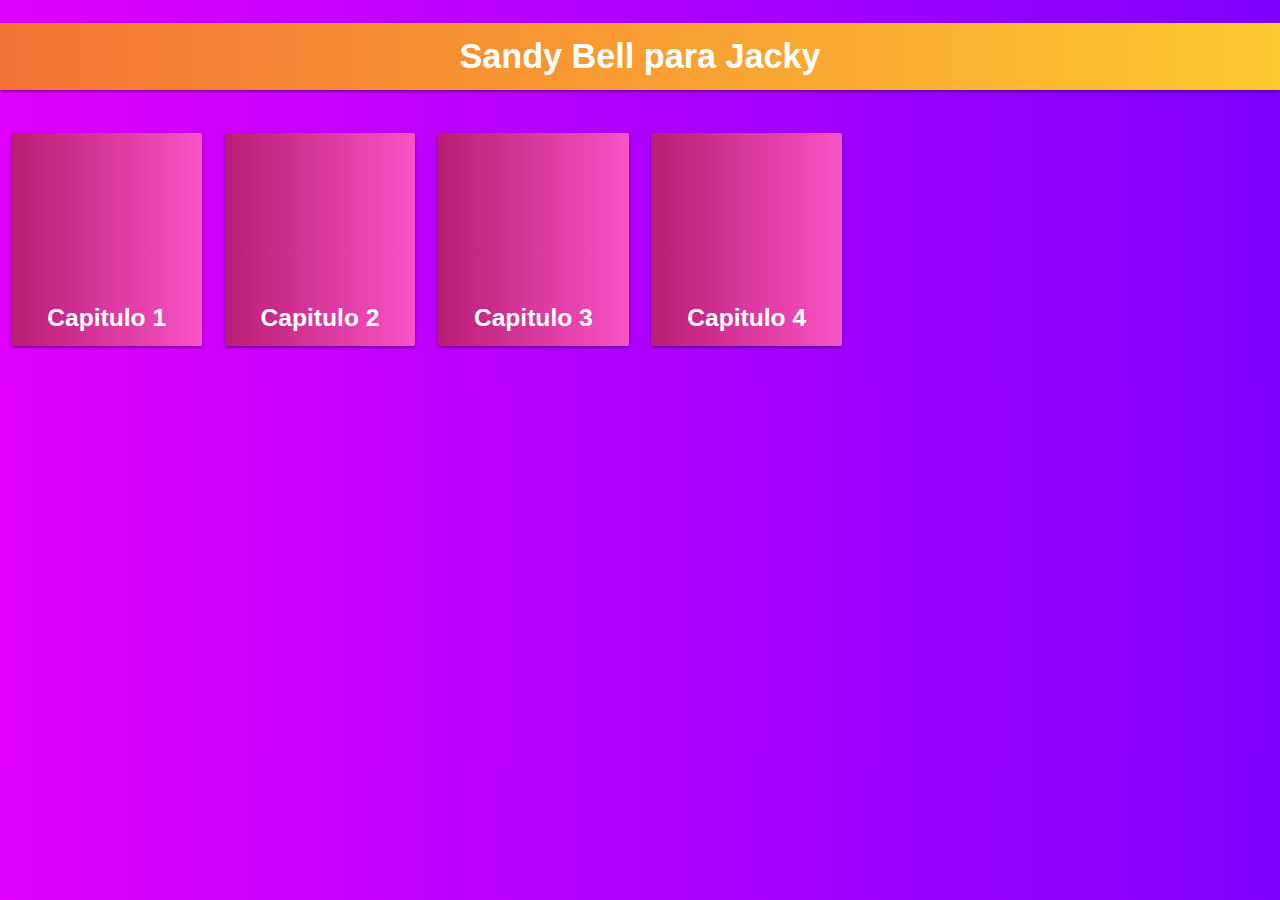
==== index.html @ fab0722e "Test asset" ====
<!DOCTYPE html>
<html lang="en">
<head>
    <meta charset="UTF-8">
    <meta name="viewport" content="width=device-width, initial-scale=1.0">
    <meta http-equiv="X-UA-Compatible" content="ie=edge">
    <title>Jacky</title>
    <link rel="stylesheet" href="https://cdnjs.cloudflare.com/ajax/libs/materialize/1.0.0/css/materialize.min.css">
    <style>
        body {
            background: #7F00FF; /* fallback for old browsers */
            background: -webkit-linear-gradient(to right, #E100FF, #7F00FF); /* Chrome 10-25, Safari 5.1-6 */
            background: linear-gradient(to right, #E100FF, #7F00FF); /* W3C, IE 10+/ Edge, Firefox 16+, Chrome 26+, Opera 12+, Safari 7+ */
        }

        .no-space {
            margin: 0;
            padding: 0;
            border: none;
        }

        .bold {
            font-weight: 600 !important;
        }

        .center {
            text-align: center;
        }

        .full-width {
            width: 100%
        }

        .chapter {
            padding-top: 15px;
            padding-bottom: 15px;
            margin: 0;
            color: white;
        }

        .title {
            padding-top: 15px;
            padding-bottom: 15px;

            background: #FDC830; /* fallback for old browsers */
            background: -webkit-linear-gradient(to right, #F37335, #FDC830); /* Chrome 10-25, Safari 5.1-6 */
            background: linear-gradient(to right, #F37335, #FDC830); /* W3C, IE 10+/ Edge, Firefox 16+, Chrome 26+, Opera 12+, Safari 7+ */

            color: white;
            font-weight: bold !important;
        }

        .card {
            background: #f953c6; /* fallback for old browsers */
            background: -webkit-linear-gradient(to right, #b91d73, #f953c6); /* Chrome 10-25, Safari 5.1-6 */
            background: linear-gradient(to right, #b91d73, #f953c6); /* W3C, IE 10+/ Edge, Firefox 16+, Chrome 26+, Opera 12+, Safari 7+ */

        }
    </style>
</head>
<body>
<div class="row">

    <div class="card">
        <h4 class="center title">Sandy Bell para Jacky</h4>
    </div>
</div>

<div class="row">
    <div class="col s12 m6 l4 xl2">
        <div class="card">
            <iframe class="full-width no-space"
                    src="https://drive.google.com/file/d/1n-rwCtA9qoyLkG3FBaraSGpSMvsTWRQG/preview"
                    allow="autoplay; fullscreen; gyroscope;" allowfullscreen="allowfullscreen"
                    mozallowfullscreen="mozallowfullscreen"
                    msallowfullscreen="msallowfullscreen"
                    oallowfullscreen="oallowfullscreen"
                    webkitallowfullscreen="webkitallowfullscreen"></iframe>
            <br>
            <div class="center"><h5 class="chapter bold">Capitulo 1</h5></div>
        </div>
    </div>

    <div class="col s12 m6 l4 xl2">
        <div class="card">
            <iframe class="full-width no-space"
                    src="https://drive.google.com/file/d/1n-rwCtA9qoyLkG3FBaraSGpSMvsTWRQG/preview"
                    allow="autoplay; fullscreen; gyroscope;" allowfullscreen="allowfullscreen"
                    mozallowfullscreen="mozallowfullscreen"
                    msallowfullscreen="msallowfullscreen"
                    oallowfullscreen="oallowfullscreen"
                    webkitallowfullscreen="webkitallowfullscreen"></iframe>
            <br>
            <div class="center"><h5 class="chapter bold">Capitulo 2</h5></div>
        </div>
    </div>

    <div class="col s12 m6 l4 xl2">
        <div class="card">
            <iframe class="full-width no-space"
                    src="https://drive.google.com/file/d/0B2VqNoyFkFtlcFAxUnBGN1NFU0U/preview?resourcekey=0-AIdSVircLBxb5uV_NXxUfQ"
                    allow="autoplay; fullscreen; gyroscope;" allowfullscreen="allowfullscreen"
                    mozallowfullscreen="mozallowfullscreen"
                    msallowfullscreen="msallowfullscreen"
                    oallowfullscreen="oallowfullscreen"
                    webkitallowfullscreen="webkitallowfullscreen"></iframe>
            <br>
            <div class="center"><h5 class="chapter bold">Capitulo 3</h5></div>
        </div>
    </div>

    <div class="col s12 m6 l4 xl2">
        <div class="card">
            <iframe class="full-width no-space"
                    src="https://drive.google.com/file/d/0B2VqNoyFkFtlcFAxUnBGN1NFU0U/preview?resourcekey=0-AIdSVircLBxb5uV_NXxUfQ"
                    allow="autoplay; fullscreen; gyroscope;" allowfullscreen="allowfullscreen"
                    mozallowfullscreen="mozallowfullscreen"
                    msallowfullscreen="msallowfullscreen"
                    oallowfullscreen="oallowfullscreen"
                    webkitallowfullscreen="webkitallowfullscreen"></iframe>
            <br>
            <div class="center"><h5 class="chapter bold">Capitulo 4</h5></div>
        </div>
    </div>
</div>
</body>
</html>
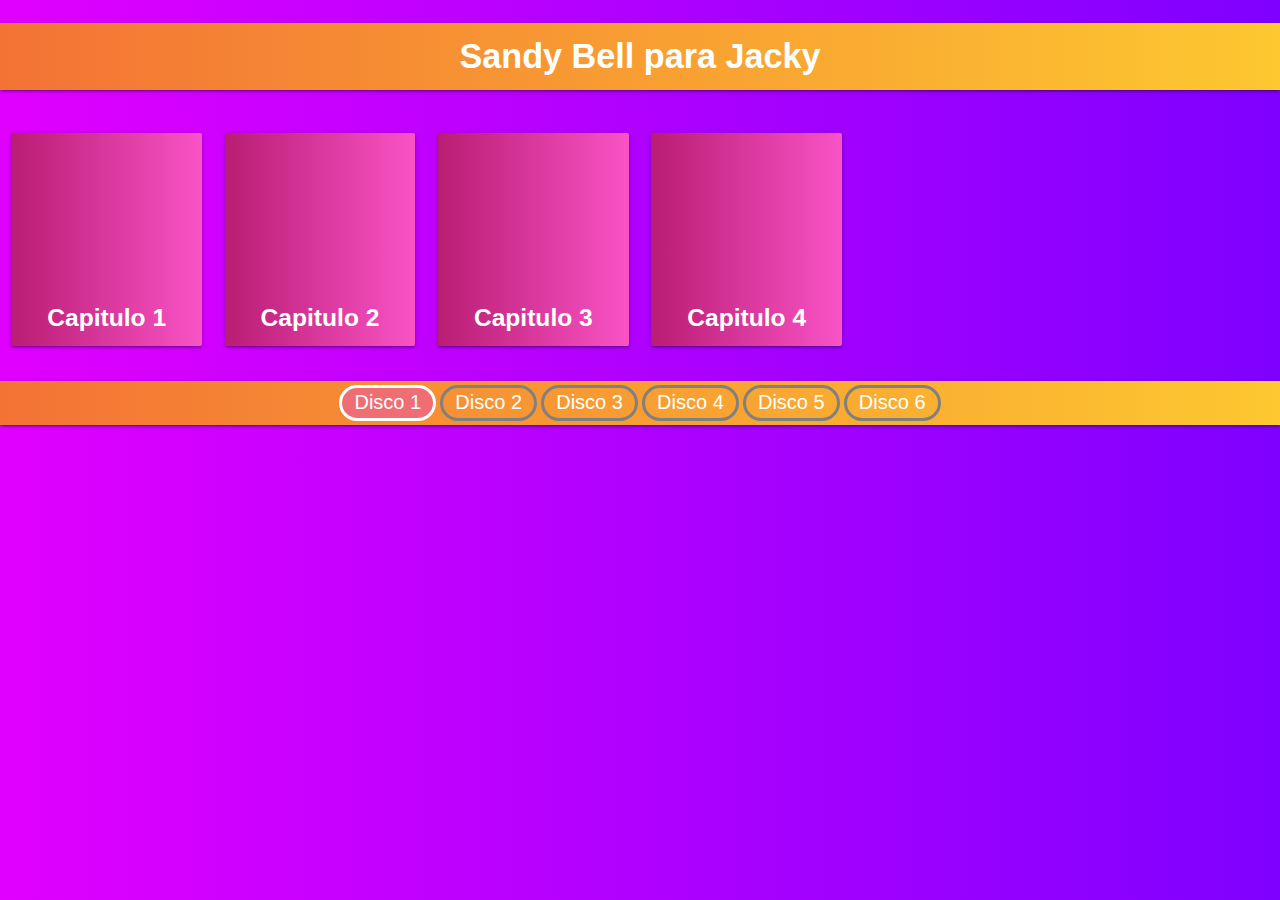
==== commit e6209843: "Testing paggination" ====
--- a/index.html
+++ b/index.html
@@ -56,11 +56,39 @@
             background: linear-gradient(to right, #b91d73, #f953c6); /* W3C, IE 10+/ Edge, Firefox 16+, Chrome 26+, Opera 12+, Safari 7+ */
 
         }
+
+        .pagination {
+            background: #FDC830; /* fallback for old browsers */
+            background: -webkit-linear-gradient(to right, #F37335, #FDC830); /* Chrome 10-25, Safari 5.1-6 */
+            background: linear-gradient(to right, #F37335, #FDC830); /* W3C, IE 10+/ Edge, Firefox 16+, Chrome 26+, Opera 12+, Safari 7+ */
+        }
+
+        li {
+            border: solid gray;
+            border-radius: 50px !important;
+            height: auto !important;
+        }
+
+        .navi {
+            padding: 2px;
+            display: inline-block;
+            font-weight: 400;
+            font-size: 20px !important;
+            color: white;
+        }
+
+        .active{
+            border-color: white;
+        }
+
+        .ptb-4{
+            padding: 4px !important;
+        }
+
     </style>
 </head>
 <body>
 <div class="row">
-
     <div class="card">
         <h4 class="center title">Sandy Bell para Jacky</h4>
     </div>
@@ -123,5 +151,21 @@
         </div>
     </div>
 </div>
+
+
+<div class="row">
+    <div class="card">
+        <ul class="pagination center ptb-4">
+            <li class="active"><a><h5 class="navi no-space">Disco 1</h5></a></li>
+            <li class="waves-effect"><a ><h5 class="navi no-space">Disco 2</h5></a></li>
+            <li class="waves-effect"><a ><h5 class="navi no-space">Disco 3</h5></a></li>
+            <li class="waves-effect"><a ><h5 class="navi no-space">Disco 4</h5></a></li>
+            <li class="waves-effect"><a ><h5 class="navi no-space">Disco 5</h5></a></li>
+            <li class="waves-effect"><a ><h5 class="navi no-space">Disco 6</h5></a></li>
+        </ul>
+    </div>
+</div>
+
+<script src="https://cdnjs.cloudflare.com/ajax/libs/materialize/1.0.0/js/materialize.min.js"></script>
 </body>
 </html>
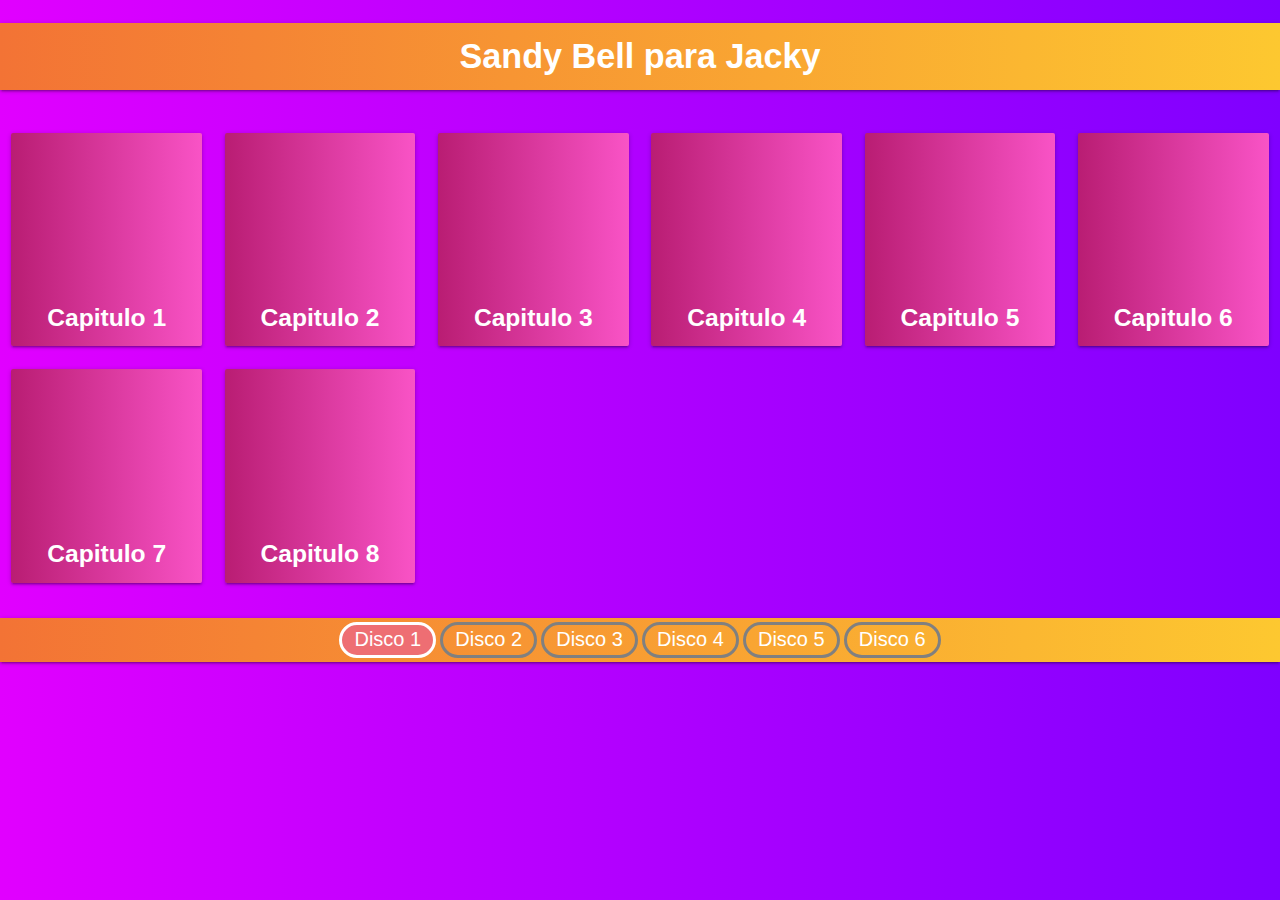
==== commit d9689a85: "More elements were added" ====
--- a/index.html
+++ b/index.html
@@ -150,6 +150,63 @@
             <div class="center"><h5 class="chapter bold">Capitulo 4</h5></div>
         </div>
     </div>
+    
+    <div class="row">
+    <div class="col s12 m6 l4 xl2">
+        <div class="card">
+            <iframe class="full-width no-space"
+                    src="https://drive.google.com/file/d/1n-rwCtA9qoyLkG3FBaraSGpSMvsTWRQG/preview"
+                    allow="autoplay; fullscreen; gyroscope;" allowfullscreen="allowfullscreen"
+                    mozallowfullscreen="mozallowfullscreen"
+                    msallowfullscreen="msallowfullscreen"
+                    oallowfullscreen="oallowfullscreen"
+                    webkitallowfullscreen="webkitallowfullscreen"></iframe>
+            <br>
+            <div class="center"><h5 class="chapter bold">Capitulo 5</h5></div>
+        </div>
+    </div>
+
+    <div class="col s12 m6 l4 xl2">
+        <div class="card">
+            <iframe class="full-width no-space"
+                    src="https://drive.google.com/file/d/1n-rwCtA9qoyLkG3FBaraSGpSMvsTWRQG/preview"
+                    allow="autoplay; fullscreen; gyroscope;" allowfullscreen="allowfullscreen"
+                    mozallowfullscreen="mozallowfullscreen"
+                    msallowfullscreen="msallowfullscreen"
+                    oallowfullscreen="oallowfullscreen"
+                    webkitallowfullscreen="webkitallowfullscreen"></iframe>
+            <br>
+            <div class="center"><h5 class="chapter bold">Capitulo 6</h5></div>
+        </div>
+    </div>
+
+    <div class="col s12 m6 l4 xl2">
+        <div class="card">
+            <iframe class="full-width no-space"
+                    src="https://drive.google.com/file/d/0B2VqNoyFkFtlcFAxUnBGN1NFU0U/preview?resourcekey=0-AIdSVircLBxb5uV_NXxUfQ"
+                    allow="autoplay; fullscreen; gyroscope;" allowfullscreen="allowfullscreen"
+                    mozallowfullscreen="mozallowfullscreen"
+                    msallowfullscreen="msallowfullscreen"
+                    oallowfullscreen="oallowfullscreen"
+                    webkitallowfullscreen="webkitallowfullscreen"></iframe>
+            <br>
+            <div class="center"><h5 class="chapter bold">Capitulo 7</h5></div>
+        </div>
+    </div>
+
+    <div class="col s12 m6 l4 xl2">
+        <div class="card">
+            <iframe class="full-width no-space"
+                    src="https://drive.google.com/file/d/0B2VqNoyFkFtlcFAxUnBGN1NFU0U/preview?resourcekey=0-AIdSVircLBxb5uV_NXxUfQ"
+                    allow="autoplay; fullscreen; gyroscope;" allowfullscreen="allowfullscreen"
+                    mozallowfullscreen="mozallowfullscreen"
+                    msallowfullscreen="msallowfullscreen"
+                    oallowfullscreen="oallowfullscreen"
+                    webkitallowfullscreen="webkitallowfullscreen"></iframe>
+            <br>
+            <div class="center"><h5 class="chapter bold">Capitulo 8</h5></div>
+        </div>
+    </div>
 </div>
 
 
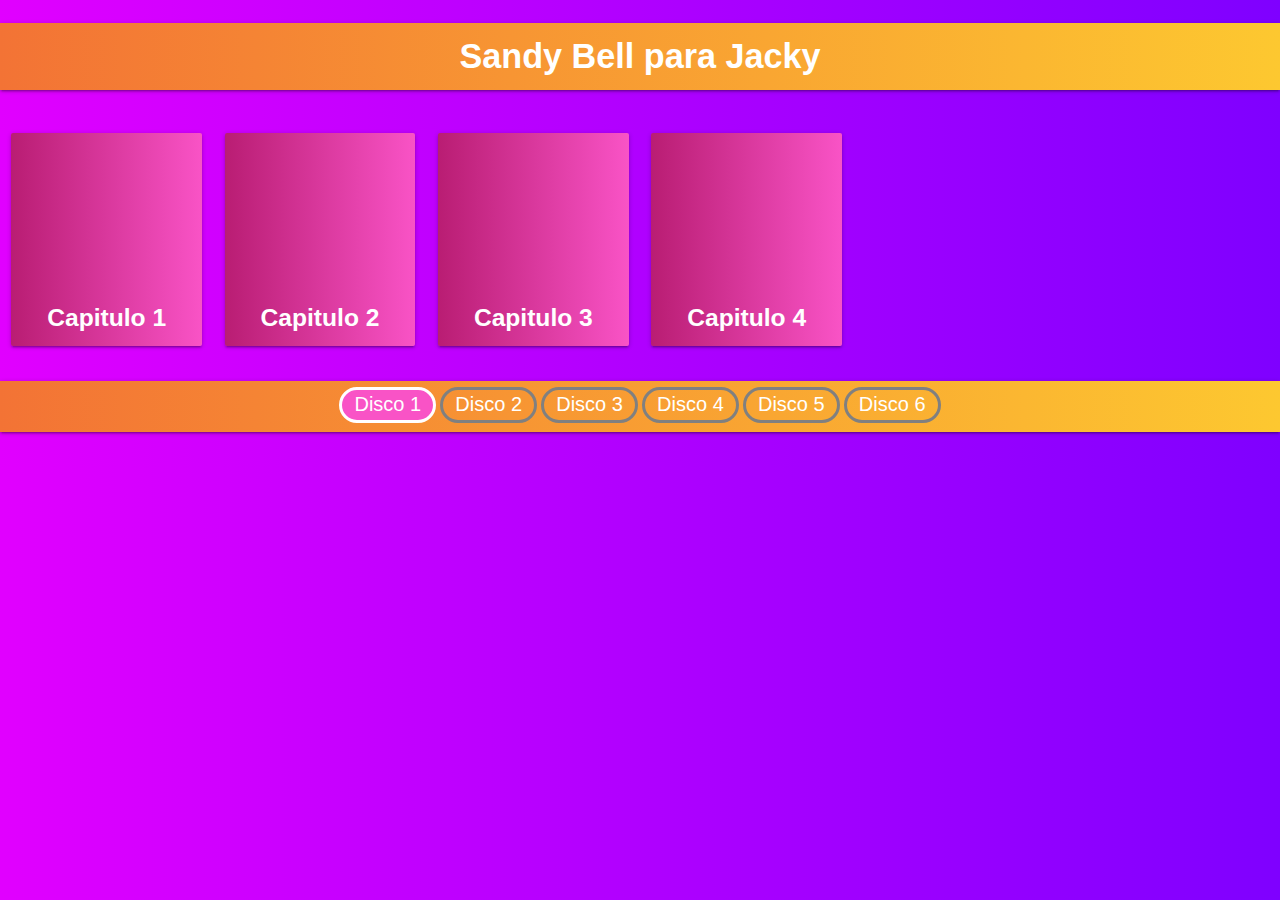
==== commit 50337dbe: "Update CSS" ====
--- a/index.html
+++ b/index.html
@@ -67,6 +67,7 @@
             border: solid gray;
             border-radius: 50px !important;
             height: auto !important;
+            margin-bottom: 3px;
         }
 
         .navi {
@@ -79,10 +80,11 @@
 
         .active{
             border-color: white;
+            background-color: #f953c6 !important;
         }
 
-        .ptb-4{
-            padding: 4px !important;
+        .ptb-6{
+            padding: 6px !important;
         }
 
     </style>
@@ -150,69 +152,12 @@
             <div class="center"><h5 class="chapter bold">Capitulo 4</h5></div>
         </div>
     </div>
-    
-    <div class="row">
-    <div class="col s12 m6 l4 xl2">
-        <div class="card">
-            <iframe class="full-width no-space"
-                    src="https://drive.google.com/file/d/1n-rwCtA9qoyLkG3FBaraSGpSMvsTWRQG/preview"
-                    allow="autoplay; fullscreen; gyroscope;" allowfullscreen="allowfullscreen"
-                    mozallowfullscreen="mozallowfullscreen"
-                    msallowfullscreen="msallowfullscreen"
-                    oallowfullscreen="oallowfullscreen"
-                    webkitallowfullscreen="webkitallowfullscreen"></iframe>
-            <br>
-            <div class="center"><h5 class="chapter bold">Capitulo 5</h5></div>
-        </div>
-    </div>
-
-    <div class="col s12 m6 l4 xl2">
-        <div class="card">
-            <iframe class="full-width no-space"
-                    src="https://drive.google.com/file/d/1n-rwCtA9qoyLkG3FBaraSGpSMvsTWRQG/preview"
-                    allow="autoplay; fullscreen; gyroscope;" allowfullscreen="allowfullscreen"
-                    mozallowfullscreen="mozallowfullscreen"
-                    msallowfullscreen="msallowfullscreen"
-                    oallowfullscreen="oallowfullscreen"
-                    webkitallowfullscreen="webkitallowfullscreen"></iframe>
-            <br>
-            <div class="center"><h5 class="chapter bold">Capitulo 6</h5></div>
-        </div>
-    </div>
-
-    <div class="col s12 m6 l4 xl2">
-        <div class="card">
-            <iframe class="full-width no-space"
-                    src="https://drive.google.com/file/d/0B2VqNoyFkFtlcFAxUnBGN1NFU0U/preview?resourcekey=0-AIdSVircLBxb5uV_NXxUfQ"
-                    allow="autoplay; fullscreen; gyroscope;" allowfullscreen="allowfullscreen"
-                    mozallowfullscreen="mozallowfullscreen"
-                    msallowfullscreen="msallowfullscreen"
-                    oallowfullscreen="oallowfullscreen"
-                    webkitallowfullscreen="webkitallowfullscreen"></iframe>
-            <br>
-            <div class="center"><h5 class="chapter bold">Capitulo 7</h5></div>
-        </div>
-    </div>
-
-    <div class="col s12 m6 l4 xl2">
-        <div class="card">
-            <iframe class="full-width no-space"
-                    src="https://drive.google.com/file/d/0B2VqNoyFkFtlcFAxUnBGN1NFU0U/preview?resourcekey=0-AIdSVircLBxb5uV_NXxUfQ"
-                    allow="autoplay; fullscreen; gyroscope;" allowfullscreen="allowfullscreen"
-                    mozallowfullscreen="mozallowfullscreen"
-                    msallowfullscreen="msallowfullscreen"
-                    oallowfullscreen="oallowfullscreen"
-                    webkitallowfullscreen="webkitallowfullscreen"></iframe>
-            <br>
-            <div class="center"><h5 class="chapter bold">Capitulo 8</h5></div>
-        </div>
-    </div>
 </div>
 
 
 <div class="row">
     <div class="card">
-        <ul class="pagination center ptb-4">
+        <ul class="pagination center ptb-6">
             <li class="active"><a><h5 class="navi no-space">Disco 1</h5></a></li>
             <li class="waves-effect"><a ><h5 class="navi no-space">Disco 2</h5></a></li>
             <li class="waves-effect"><a ><h5 class="navi no-space">Disco 3</h5></a></li>
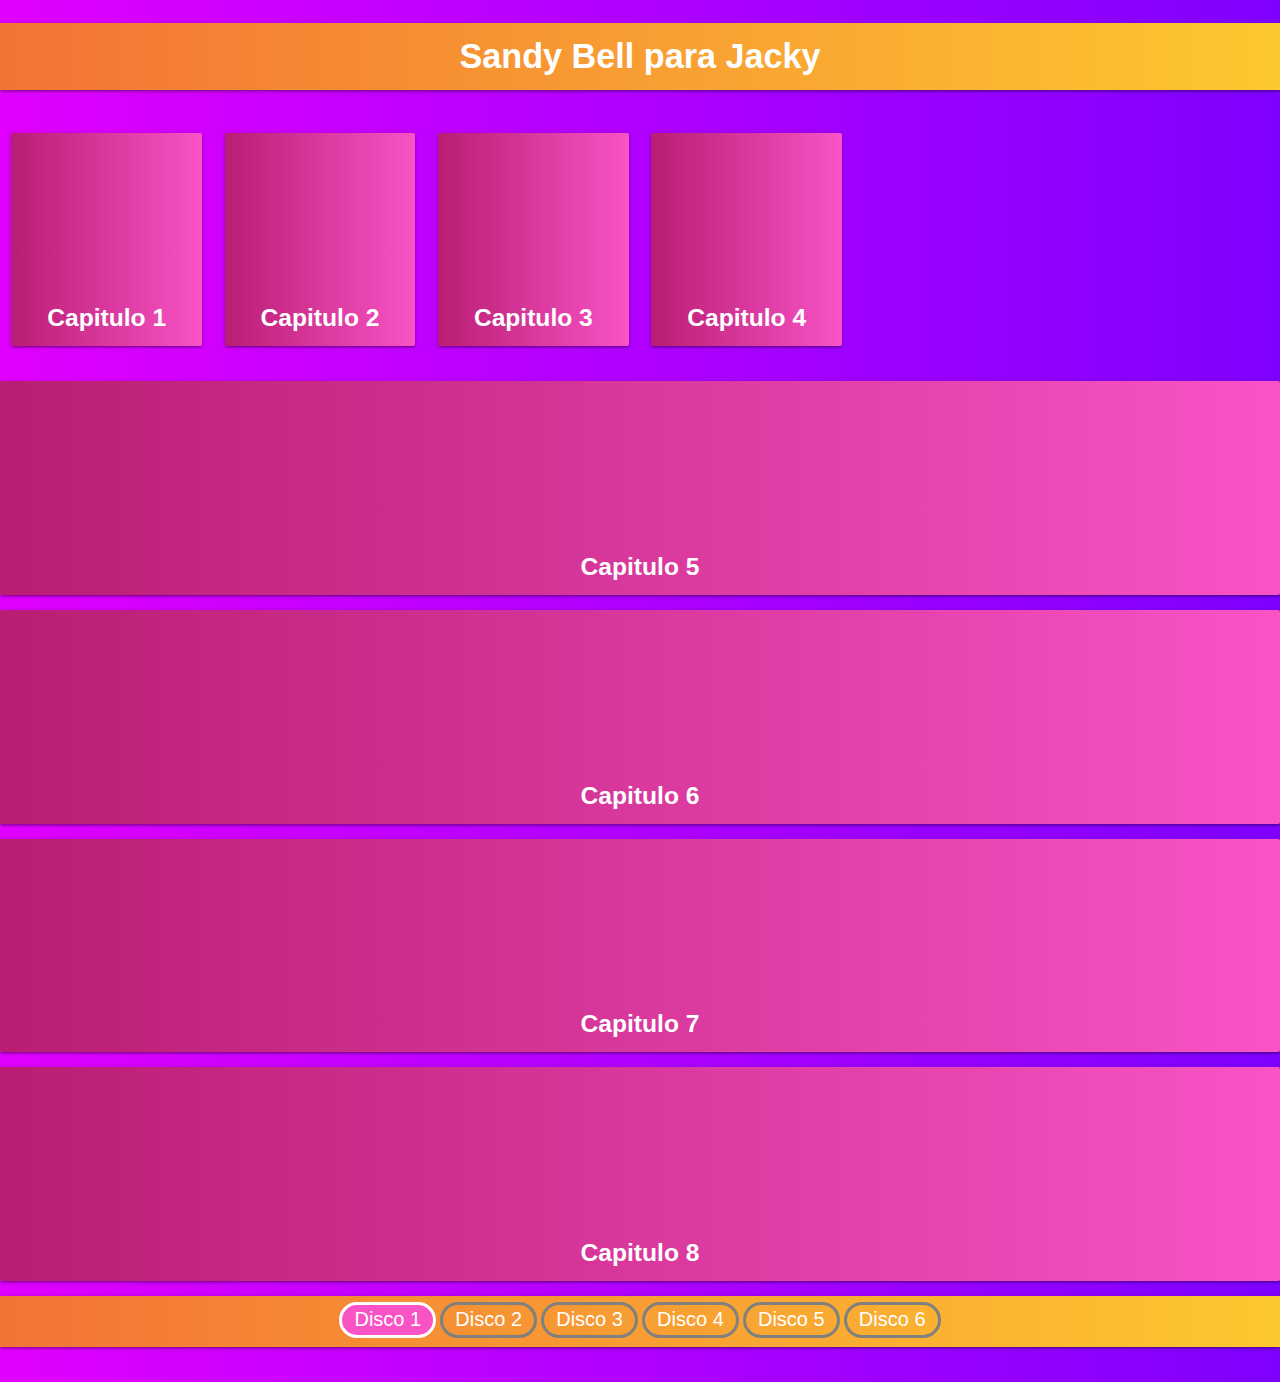
==== commit 80d5846a: "Restore" ====
--- a/index.html
+++ b/index.html
@@ -1,5 +1,5 @@
 <!DOCTYPE html>
-<html lang="en">
+<html lang="es">
 <head>
     <meta charset="UTF-8">
     <meta name="viewport" content="width=device-width, initial-scale=1.0">
@@ -154,7 +154,63 @@
     </div>
 </div>
 
-
+<div class="col s12 m6 l4 xl2">
+        <div class="card">
+            <iframe class="full-width no-space"
+                    src="https://drive.google.com/file/d/1n-rwCtA9qoyLkG3FBaraSGpSMvsTWRQG/preview"
+                    allow="autoplay; fullscreen; gyroscope;" allowfullscreen="allowfullscreen"
+                    mozallowfullscreen="mozallowfullscreen"
+                    msallowfullscreen="msallowfullscreen"
+                    oallowfullscreen="oallowfullscreen"
+                    webkitallowfullscreen="webkitallowfullscreen"></iframe>
+            <br>
+            <div class="center"><h5 class="chapter bold">Capitulo 5</h5></div>
+        </div>
+    </div>
+
+    <div class="col s12 m6 l4 xl2">
+        <div class="card">
+            <iframe class="full-width no-space"
+                    src="https://drive.google.com/file/d/1n-rwCtA9qoyLkG3FBaraSGpSMvsTWRQG/preview"
+                    allow="autoplay; fullscreen; gyroscope;" allowfullscreen="allowfullscreen"
+                    mozallowfullscreen="mozallowfullscreen"
+                    msallowfullscreen="msallowfullscreen"
+                    oallowfullscreen="oallowfullscreen"
+                    webkitallowfullscreen="webkitallowfullscreen"></iframe>
+            <br>
+            <div class="center"><h5 class="chapter bold">Capitulo 6</h5></div>
+        </div>
+    </div>
+
+    <div class="col s12 m6 l4 xl2">
+        <div class="card">
+            <iframe class="full-width no-space"
+                    src="https://drive.google.com/file/d/0B2VqNoyFkFtlcFAxUnBGN1NFU0U/preview?resourcekey=0-AIdSVircLBxb5uV_NXxUfQ"
+                    allow="autoplay; fullscreen; gyroscope;" allowfullscreen="allowfullscreen"
+                    mozallowfullscreen="mozallowfullscreen"
+                    msallowfullscreen="msallowfullscreen"
+                    oallowfullscreen="oallowfullscreen"
+                    webkitallowfullscreen="webkitallowfullscreen"></iframe>
+            <br>
+            <div class="center"><h5 class="chapter bold">Capitulo 7</h5></div>
+        </div>
+    </div>
+
+    <div class="col s12 m6 l4 xl2">
+        <div class="card">
+            <iframe class="full-width no-space"
+                    src="https://drive.google.com/file/d/0B2VqNoyFkFtlcFAxUnBGN1NFU0U/preview?resourcekey=0-AIdSVircLBxb5uV_NXxUfQ"
+                    allow="autoplay; fullscreen; gyroscope;" allowfullscreen="allowfullscreen"
+                    mozallowfullscreen="mozallowfullscreen"
+                    msallowfullscreen="msallowfullscreen"
+                    oallowfullscreen="oallowfullscreen"
+                    webkitallowfullscreen="webkitallowfullscreen"></iframe>
+            <br>
+            <div class="center"><h5 class="chapter bold">Capitulo 8</h5></div>
+        </div>
+    </div>
+</div>
+    
 <div class="row">
     <div class="card">
         <ul class="pagination center ptb-6">
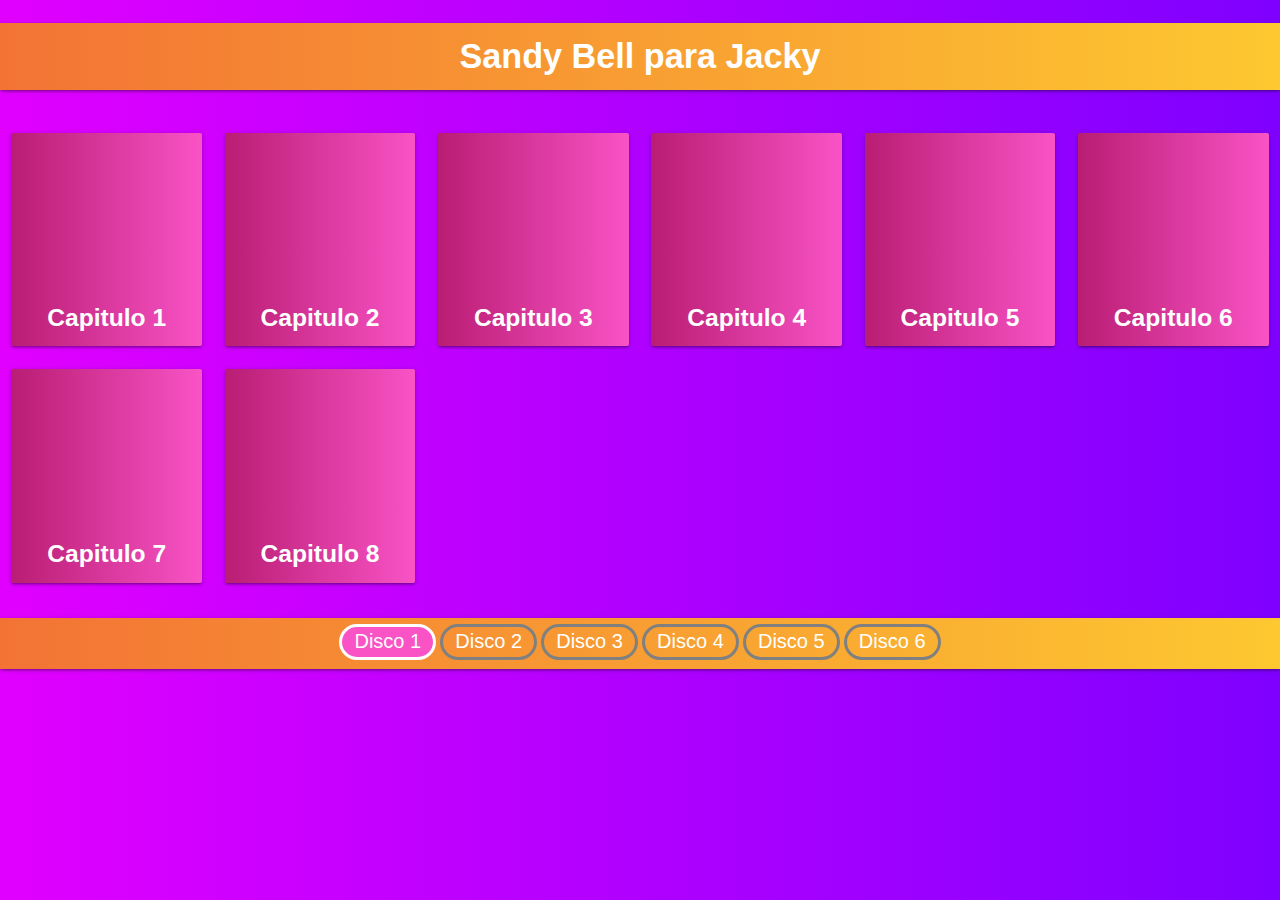
==== commit 7a265e93: "General update" ====
--- a/index.html
+++ b/index.html
@@ -78,12 +78,12 @@
             color: white;
         }
 
-        .active{
+        .active {
             border-color: white;
             background-color: #f953c6 !important;
         }
 
-        .ptb-6{
+        .ptb-6 {
             padding: 6px !important;
         }
 
@@ -152,74 +152,73 @@
             <div class="center"><h5 class="chapter bold">Capitulo 4</h5></div>
         </div>
     </div>
+
+    <div class="col s12 m6 l4 xl2">
+        <div class="card">
+            <iframe class="full-width no-space"
+                    src="https://drive.google.com/file/d/1n-rwCtA9qoyLkG3FBaraSGpSMvsTWRQG/preview"
+                    allow="autoplay; fullscreen; gyroscope;" allowfullscreen="allowfullscreen"
+                    mozallowfullscreen="mozallowfullscreen"
+                    msallowfullscreen="msallowfullscreen"
+                    oallowfullscreen="oallowfullscreen"
+                    webkitallowfullscreen="webkitallowfullscreen"></iframe>
+            <br>
+            <div class="center"><h5 class="chapter bold">Capitulo 5</h5></div>
+        </div>
+    </div>
+
+    <div class="col s12 m6 l4 xl2">
+        <div class="card">
+            <iframe class="full-width no-space"
+                    src="https://drive.google.com/file/d/1n-rwCtA9qoyLkG3FBaraSGpSMvsTWRQG/preview"
+                    allow="autoplay; fullscreen; gyroscope;" allowfullscreen="allowfullscreen"
+                    mozallowfullscreen="mozallowfullscreen"
+                    msallowfullscreen="msallowfullscreen"
+                    oallowfullscreen="oallowfullscreen"
+                    webkitallowfullscreen="webkitallowfullscreen"></iframe>
+            <br>
+            <div class="center"><h5 class="chapter bold">Capitulo 6</h5></div>
+        </div>
+    </div>
+
+    <div class="col s12 m6 l4 xl2">
+        <div class="card">
+            <iframe class="full-width no-space"
+                    src="https://drive.google.com/file/d/0B2VqNoyFkFtlcFAxUnBGN1NFU0U/preview?resourcekey=0-AIdSVircLBxb5uV_NXxUfQ"
+                    allow="autoplay; fullscreen; gyroscope;" allowfullscreen="allowfullscreen"
+                    mozallowfullscreen="mozallowfullscreen"
+                    msallowfullscreen="msallowfullscreen"
+                    oallowfullscreen="oallowfullscreen"
+                    webkitallowfullscreen="webkitallowfullscreen"></iframe>
+            <br>
+            <div class="center"><h5 class="chapter bold">Capitulo 7</h5></div>
+        </div>
+    </div>
+
+    <div class="col s12 m6 l4 xl2">
+        <div class="card">
+            <iframe class="full-width no-space"
+                    src="https://drive.google.com/file/d/0B2VqNoyFkFtlcFAxUnBGN1NFU0U/preview?resourcekey=0-AIdSVircLBxb5uV_NXxUfQ"
+                    allow="autoplay; fullscreen; gyroscope;" allowfullscreen="allowfullscreen"
+                    mozallowfullscreen="mozallowfullscreen"
+                    msallowfullscreen="msallowfullscreen"
+                    oallowfullscreen="oallowfullscreen"
+                    webkitallowfullscreen="webkitallowfullscreen"></iframe>
+            <br>
+            <div class="center"><h5 class="chapter bold">Capitulo 8</h5></div>
+        </div>
+    </div>
 </div>
 
-<div class="col s12 m6 l4 xl2">
-        <div class="card">
-            <iframe class="full-width no-space"
-                    src="https://drive.google.com/file/d/1n-rwCtA9qoyLkG3FBaraSGpSMvsTWRQG/preview"
-                    allow="autoplay; fullscreen; gyroscope;" allowfullscreen="allowfullscreen"
-                    mozallowfullscreen="mozallowfullscreen"
-                    msallowfullscreen="msallowfullscreen"
-                    oallowfullscreen="oallowfullscreen"
-                    webkitallowfullscreen="webkitallowfullscreen"></iframe>
-            <br>
-            <div class="center"><h5 class="chapter bold">Capitulo 5</h5></div>
-        </div>
-    </div>
-
-    <div class="col s12 m6 l4 xl2">
-        <div class="card">
-            <iframe class="full-width no-space"
-                    src="https://drive.google.com/file/d/1n-rwCtA9qoyLkG3FBaraSGpSMvsTWRQG/preview"
-                    allow="autoplay; fullscreen; gyroscope;" allowfullscreen="allowfullscreen"
-                    mozallowfullscreen="mozallowfullscreen"
-                    msallowfullscreen="msallowfullscreen"
-                    oallowfullscreen="oallowfullscreen"
-                    webkitallowfullscreen="webkitallowfullscreen"></iframe>
-            <br>
-            <div class="center"><h5 class="chapter bold">Capitulo 6</h5></div>
-        </div>
-    </div>
-
-    <div class="col s12 m6 l4 xl2">
-        <div class="card">
-            <iframe class="full-width no-space"
-                    src="https://drive.google.com/file/d/0B2VqNoyFkFtlcFAxUnBGN1NFU0U/preview?resourcekey=0-AIdSVircLBxb5uV_NXxUfQ"
-                    allow="autoplay; fullscreen; gyroscope;" allowfullscreen="allowfullscreen"
-                    mozallowfullscreen="mozallowfullscreen"
-                    msallowfullscreen="msallowfullscreen"
-                    oallowfullscreen="oallowfullscreen"
-                    webkitallowfullscreen="webkitallowfullscreen"></iframe>
-            <br>
-            <div class="center"><h5 class="chapter bold">Capitulo 7</h5></div>
-        </div>
-    </div>
-
-    <div class="col s12 m6 l4 xl2">
-        <div class="card">
-            <iframe class="full-width no-space"
-                    src="https://drive.google.com/file/d/0B2VqNoyFkFtlcFAxUnBGN1NFU0U/preview?resourcekey=0-AIdSVircLBxb5uV_NXxUfQ"
-                    allow="autoplay; fullscreen; gyroscope;" allowfullscreen="allowfullscreen"
-                    mozallowfullscreen="mozallowfullscreen"
-                    msallowfullscreen="msallowfullscreen"
-                    oallowfullscreen="oallowfullscreen"
-                    webkitallowfullscreen="webkitallowfullscreen"></iframe>
-            <br>
-            <div class="center"><h5 class="chapter bold">Capitulo 8</h5></div>
-        </div>
-    </div>
-</div>
-    
 <div class="row">
     <div class="card">
         <ul class="pagination center ptb-6">
             <li class="active"><a><h5 class="navi no-space">Disco 1</h5></a></li>
-            <li class="waves-effect"><a ><h5 class="navi no-space">Disco 2</h5></a></li>
-            <li class="waves-effect"><a ><h5 class="navi no-space">Disco 3</h5></a></li>
-            <li class="waves-effect"><a ><h5 class="navi no-space">Disco 4</h5></a></li>
-            <li class="waves-effect"><a ><h5 class="navi no-space">Disco 5</h5></a></li>
-            <li class="waves-effect"><a ><h5 class="navi no-space">Disco 6</h5></a></li>
+            <li class="waves-effect"><a><h5 class="navi no-space">Disco 2</h5></a></li>
+            <li class="waves-effect"><a><h5 class="navi no-space">Disco 3</h5></a></li>
+            <li class="waves-effect"><a><h5 class="navi no-space">Disco 4</h5></a></li>
+            <li class="waves-effect"><a><h5 class="navi no-space">Disco 5</h5></a></li>
+            <li class="waves-effect"><a><h5 class="navi no-space">Disco 6</h5></a></li>
         </ul>
     </div>
 </div>
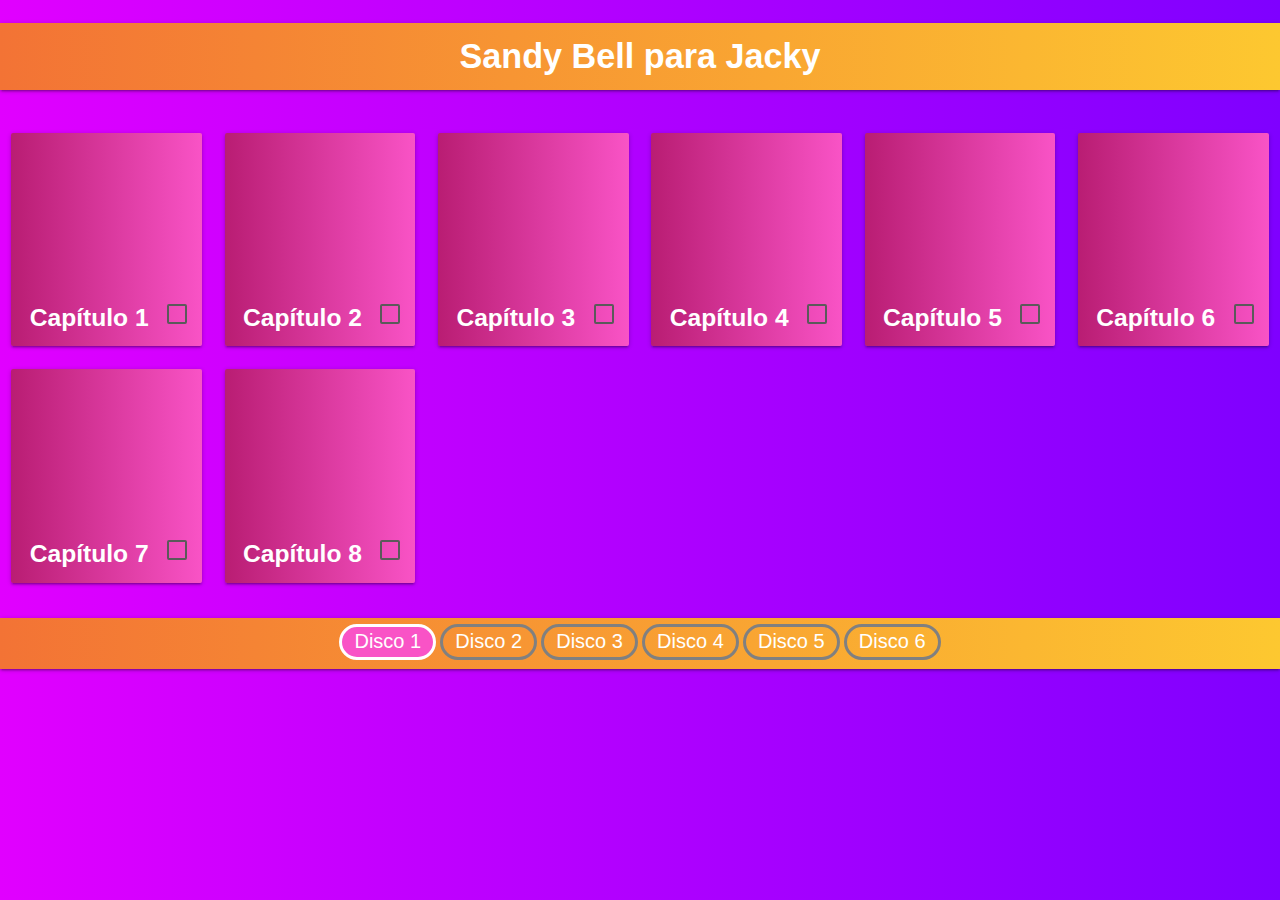
==== commit 609b00af: "General update for links and structure" ====
--- a/index.html
+++ b/index.html
@@ -1,228 +1,203 @@
-<!DOCTYPE html>
-<html lang="es">
-<head>
-    <meta charset="UTF-8">
-    <meta name="viewport" content="width=device-width, initial-scale=1.0">
-    <meta http-equiv="X-UA-Compatible" content="ie=edge">
-    <title>Jacky</title>
-    <link rel="stylesheet" href="https://cdnjs.cloudflare.com/ajax/libs/materialize/1.0.0/css/materialize.min.css">
-    <style>
-        body {
-            background: #7F00FF; /* fallback for old browsers */
-            background: -webkit-linear-gradient(to right, #E100FF, #7F00FF); /* Chrome 10-25, Safari 5.1-6 */
-            background: linear-gradient(to right, #E100FF, #7F00FF); /* W3C, IE 10+/ Edge, Firefox 16+, Chrome 26+, Opera 12+, Safari 7+ */
-        }
-
-        .no-space {
-            margin: 0;
-            padding: 0;
-            border: none;
-        }
-
-        .bold {
-            font-weight: 600 !important;
-        }
-
-        .center {
-            text-align: center;
-        }
-
-        .full-width {
-            width: 100%
-        }
-
-        .chapter {
-            padding-top: 15px;
-            padding-bottom: 15px;
-            margin: 0;
-            color: white;
-        }
-
-        .title {
-            padding-top: 15px;
-            padding-bottom: 15px;
-
-            background: #FDC830; /* fallback for old browsers */
-            background: -webkit-linear-gradient(to right, #F37335, #FDC830); /* Chrome 10-25, Safari 5.1-6 */
-            background: linear-gradient(to right, #F37335, #FDC830); /* W3C, IE 10+/ Edge, Firefox 16+, Chrome 26+, Opera 12+, Safari 7+ */
-
-            color: white;
-            font-weight: bold !important;
-        }
-
-        .card {
-            background: #f953c6; /* fallback for old browsers */
-            background: -webkit-linear-gradient(to right, #b91d73, #f953c6); /* Chrome 10-25, Safari 5.1-6 */
-            background: linear-gradient(to right, #b91d73, #f953c6); /* W3C, IE 10+/ Edge, Firefox 16+, Chrome 26+, Opera 12+, Safari 7+ */
-
-        }
-
-        .pagination {
-            background: #FDC830; /* fallback for old browsers */
-            background: -webkit-linear-gradient(to right, #F37335, #FDC830); /* Chrome 10-25, Safari 5.1-6 */
-            background: linear-gradient(to right, #F37335, #FDC830); /* W3C, IE 10+/ Edge, Firefox 16+, Chrome 26+, Opera 12+, Safari 7+ */
-        }
-
-        li {
-            border: solid gray;
-            border-radius: 50px !important;
-            height: auto !important;
-            margin-bottom: 3px;
-        }
-
-        .navi {
-            padding: 2px;
-            display: inline-block;
-            font-weight: 400;
-            font-size: 20px !important;
-            color: white;
-        }
-
-        .active {
-            border-color: white;
-            background-color: #f953c6 !important;
-        }
-
-        .ptb-6 {
-            padding: 6px !important;
-        }
-
-    </style>
-</head>
-<body>
-<div class="row">
-    <div class="card">
-        <h4 class="center title">Sandy Bell para Jacky</h4>
-    </div>
-</div>
-
-<div class="row">
-    <div class="col s12 m6 l4 xl2">
-        <div class="card">
-            <iframe class="full-width no-space"
-                    src="https://drive.google.com/file/d/1n-rwCtA9qoyLkG3FBaraSGpSMvsTWRQG/preview"
-                    allow="autoplay; fullscreen; gyroscope;" allowfullscreen="allowfullscreen"
-                    mozallowfullscreen="mozallowfullscreen"
-                    msallowfullscreen="msallowfullscreen"
-                    oallowfullscreen="oallowfullscreen"
-                    webkitallowfullscreen="webkitallowfullscreen"></iframe>
-            <br>
-            <div class="center"><h5 class="chapter bold">Capitulo 1</h5></div>
-        </div>
-    </div>
-
-    <div class="col s12 m6 l4 xl2">
-        <div class="card">
-            <iframe class="full-width no-space"
-                    src="https://drive.google.com/file/d/1n-rwCtA9qoyLkG3FBaraSGpSMvsTWRQG/preview"
-                    allow="autoplay; fullscreen; gyroscope;" allowfullscreen="allowfullscreen"
-                    mozallowfullscreen="mozallowfullscreen"
-                    msallowfullscreen="msallowfullscreen"
-                    oallowfullscreen="oallowfullscreen"
-                    webkitallowfullscreen="webkitallowfullscreen"></iframe>
-            <br>
-            <div class="center"><h5 class="chapter bold">Capitulo 2</h5></div>
-        </div>
-    </div>
-
-    <div class="col s12 m6 l4 xl2">
-        <div class="card">
-            <iframe class="full-width no-space"
-                    src="https://drive.google.com/file/d/0B2VqNoyFkFtlcFAxUnBGN1NFU0U/preview?resourcekey=0-AIdSVircLBxb5uV_NXxUfQ"
-                    allow="autoplay; fullscreen; gyroscope;" allowfullscreen="allowfullscreen"
-                    mozallowfullscreen="mozallowfullscreen"
-                    msallowfullscreen="msallowfullscreen"
-                    oallowfullscreen="oallowfullscreen"
-                    webkitallowfullscreen="webkitallowfullscreen"></iframe>
-            <br>
-            <div class="center"><h5 class="chapter bold">Capitulo 3</h5></div>
-        </div>
-    </div>
-
-    <div class="col s12 m6 l4 xl2">
-        <div class="card">
-            <iframe class="full-width no-space"
-                    src="https://drive.google.com/file/d/0B2VqNoyFkFtlcFAxUnBGN1NFU0U/preview?resourcekey=0-AIdSVircLBxb5uV_NXxUfQ"
-                    allow="autoplay; fullscreen; gyroscope;" allowfullscreen="allowfullscreen"
-                    mozallowfullscreen="mozallowfullscreen"
-                    msallowfullscreen="msallowfullscreen"
-                    oallowfullscreen="oallowfullscreen"
-                    webkitallowfullscreen="webkitallowfullscreen"></iframe>
-            <br>
-            <div class="center"><h5 class="chapter bold">Capitulo 4</h5></div>
-        </div>
-    </div>
-
-    <div class="col s12 m6 l4 xl2">
-        <div class="card">
-            <iframe class="full-width no-space"
-                    src="https://drive.google.com/file/d/1n-rwCtA9qoyLkG3FBaraSGpSMvsTWRQG/preview"
-                    allow="autoplay; fullscreen; gyroscope;" allowfullscreen="allowfullscreen"
-                    mozallowfullscreen="mozallowfullscreen"
-                    msallowfullscreen="msallowfullscreen"
-                    oallowfullscreen="oallowfullscreen"
-                    webkitallowfullscreen="webkitallowfullscreen"></iframe>
-            <br>
-            <div class="center"><h5 class="chapter bold">Capitulo 5</h5></div>
-        </div>
-    </div>
-
-    <div class="col s12 m6 l4 xl2">
-        <div class="card">
-            <iframe class="full-width no-space"
-                    src="https://drive.google.com/file/d/1n-rwCtA9qoyLkG3FBaraSGpSMvsTWRQG/preview"
-                    allow="autoplay; fullscreen; gyroscope;" allowfullscreen="allowfullscreen"
-                    mozallowfullscreen="mozallowfullscreen"
-                    msallowfullscreen="msallowfullscreen"
-                    oallowfullscreen="oallowfullscreen"
-                    webkitallowfullscreen="webkitallowfullscreen"></iframe>
-            <br>
-            <div class="center"><h5 class="chapter bold">Capitulo 6</h5></div>
-        </div>
-    </div>
-
-    <div class="col s12 m6 l4 xl2">
-        <div class="card">
-            <iframe class="full-width no-space"
-                    src="https://drive.google.com/file/d/0B2VqNoyFkFtlcFAxUnBGN1NFU0U/preview?resourcekey=0-AIdSVircLBxb5uV_NXxUfQ"
-                    allow="autoplay; fullscreen; gyroscope;" allowfullscreen="allowfullscreen"
-                    mozallowfullscreen="mozallowfullscreen"
-                    msallowfullscreen="msallowfullscreen"
-                    oallowfullscreen="oallowfullscreen"
-                    webkitallowfullscreen="webkitallowfullscreen"></iframe>
-            <br>
-            <div class="center"><h5 class="chapter bold">Capitulo 7</h5></div>
-        </div>
-    </div>
-
-    <div class="col s12 m6 l4 xl2">
-        <div class="card">
-            <iframe class="full-width no-space"
-                    src="https://drive.google.com/file/d/0B2VqNoyFkFtlcFAxUnBGN1NFU0U/preview?resourcekey=0-AIdSVircLBxb5uV_NXxUfQ"
-                    allow="autoplay; fullscreen; gyroscope;" allowfullscreen="allowfullscreen"
-                    mozallowfullscreen="mozallowfullscreen"
-                    msallowfullscreen="msallowfullscreen"
-                    oallowfullscreen="oallowfullscreen"
-                    webkitallowfullscreen="webkitallowfullscreen"></iframe>
-            <br>
-            <div class="center"><h5 class="chapter bold">Capitulo 8</h5></div>
-        </div>
-    </div>
-</div>
-
-<div class="row">
-    <div class="card">
-        <ul class="pagination center ptb-6">
-            <li class="active"><a><h5 class="navi no-space">Disco 1</h5></a></li>
-            <li class="waves-effect"><a><h5 class="navi no-space">Disco 2</h5></a></li>
-            <li class="waves-effect"><a><h5 class="navi no-space">Disco 3</h5></a></li>
-            <li class="waves-effect"><a><h5 class="navi no-space">Disco 4</h5></a></li>
-            <li class="waves-effect"><a><h5 class="navi no-space">Disco 5</h5></a></li>
-            <li class="waves-effect"><a><h5 class="navi no-space">Disco 6</h5></a></li>
-        </ul>
-    </div>
-</div>
-
-<script src="https://cdnjs.cloudflare.com/ajax/libs/materialize/1.0.0/js/materialize.min.js"></script>
-</body>
-</html>
+<!DOCTYPE html>
+<html lang="es">
+<head>
+    <meta charset="UTF-8">
+    <meta name="viewport" content="width=device-width, initial-scale=1.0">
+    <meta http-equiv="X-UA-Compatible" content="ie=edge">
+    <title>Jacky-Disco-1</title>
+    <link rel="stylesheet" href="https://cdnjs.cloudflare.com/ajax/libs/materialize/1.0.0/css/materialize.min.css">
+    <link rel="stylesheet" href="css/style.css">
+</head>
+<body>
+<div class="row">
+    <div class="card">
+        <h4 class="center title">Sandy Bell para Jacky</h4>
+    </div>
+</div>
+
+<div class="row">
+    <div class="col s12 m6 l4 xl2">
+        <div class="card">
+            <iframe class="full-width no-space"
+                    src="https://drive.google.com/file/d/1WR-bNfLGWtLSlW9CLz_u5zufi4iVPcJN/preview"
+                    allow="autoplay; fullscreen; gyroscope;" allowfullscreen="allowfullscreen"
+                    mozallowfullscreen="mozallowfullscreen"
+                    msallowfullscreen="msallowfullscreen"
+                    oallowfullscreen="oallowfullscreen"
+                    webkitallowfullscreen="webkitallowfullscreen"></iframe>
+            <br>
+            <div class="center">
+                <h5 class="chapter bold">Capítulo 1
+                    <label>
+                        <input id="in1" type="checkbox" class="filled-in" onclick="updateViews(1)">
+                        <span></span>
+                    </label>
+                </h5>
+            </div>
+        </div>
+    </div>
+
+    <div class="col s12 m6 l4 xl2">
+        <div class="card">
+            <iframe class="full-width no-space"
+                    src="https://drive.google.com/file/d/1n-rwCtA9qoyLkG3FBaraSGpSMvsTWRQG/preview"
+                    allow="autoplay; fullscreen; gyroscope;" allowfullscreen="allowfullscreen"
+                    mozallowfullscreen="mozallowfullscreen"
+                    msallowfullscreen="msallowfullscreen"
+                    oallowfullscreen="oallowfullscreen"
+                    webkitallowfullscreen="webkitallowfullscreen"></iframe>
+            <br>
+            <div class="center">
+                <h5 class="chapter bold">Capítulo 2
+                    <label>
+                        <input id="in2" type="checkbox" class="filled-in" onclick="updateViews(2)">
+                        <span></span>
+                    </label>
+                </h5>
+            </div>
+        </div>
+    </div>
+
+    <div class="col s12 m6 l4 xl2">
+        <div class="card">
+            <iframe class="full-width no-space"
+                    src="https://drive.google.com/file/d/1ncVKBFD41ak40hDkS_xZkDn_9WoxC9ff/preview"
+                    allow="autoplay; fullscreen; gyroscope;" allowfullscreen="allowfullscreen"
+                    mozallowfullscreen="mozallowfullscreen"
+                    msallowfullscreen="msallowfullscreen"
+                    oallowfullscreen="oallowfullscreen"
+                    webkitallowfullscreen="webkitallowfullscreen"></iframe>
+            <br>
+            <div class="center">
+                <h5 class="chapter bold">Capítulo 3
+                    <label>
+                        <input id="in3" type="checkbox" class="filled-in" onclick="updateViews(3)">
+                        <span></span>
+                    </label>
+                </h5>
+            </div>
+        </div>
+    </div>
+
+    <div class="col s12 m6 l4 xl2">
+        <div class="card">
+            <iframe class="full-width no-space"
+                    src="https://drive.google.com/file/d/1Hjwle6qkJJgti5gMtriqmW2CfZj9-QD-/preview"
+                    allow="autoplay; fullscreen; gyroscope;" allowfullscreen="allowfullscreen"
+                    mozallowfullscreen="mozallowfullscreen"
+                    msallowfullscreen="msallowfullscreen"
+                    oallowfullscreen="oallowfullscreen"
+                    webkitallowfullscreen="webkitallowfullscreen"></iframe>
+            <br>
+            <div class="center">
+                <h5 class="chapter bold">Capítulo 4
+                    <label>
+                        <input id="in4" type="checkbox" class="filled-in" onclick="updateViews(4)">
+                        <span></span>
+                    </label>
+                </h5>
+            </div>
+        </div>
+    </div>
+
+    <div class="col s12 m6 l4 xl2">
+        <div class="card">
+            <iframe class="full-width no-space"
+                    src="https://drive.google.com/file/d/1DlViZTXgX8KzpCR6XtD87KswI8C6vwDU/preview"
+                    allow="autoplay; fullscreen; gyroscope;" allowfullscreen="allowfullscreen"
+                    mozallowfullscreen="mozallowfullscreen"
+                    msallowfullscreen="msallowfullscreen"
+                    oallowfullscreen="oallowfullscreen"
+                    webkitallowfullscreen="webkitallowfullscreen"></iframe>
+            <br>
+            <div class="center">
+                <h5 class="chapter bold">Capítulo 5
+                    <label>
+                        <input id="in5" type="checkbox" class="filled-in" onclick="updateViews(5)">
+                        <span></span>
+                    </label>
+                </h5>
+            </div>
+        </div>
+    </div>
+
+    <div class="col s12 m6 l4 xl2">
+        <div class="card">
+            <iframe class="full-width no-space"
+                    src="https://drive.google.com/file/d/1MlqP407jAcVc3chR5OBekItDtqjYjbXc/preview"
+                    allow="autoplay; fullscreen; gyroscope;" allowfullscreen="allowfullscreen"
+                    mozallowfullscreen="mozallowfullscreen"
+                    msallowfullscreen="msallowfullscreen"
+                    oallowfullscreen="oallowfullscreen"
+                    webkitallowfullscreen="webkitallowfullscreen"></iframe>
+            <br>
+            <div class="center">
+                <h5 class="chapter bold">Capítulo 6
+                    <label>
+                        <input id="in6" type="checkbox" class="filled-in" onclick="updateViews(6)">
+                        <span></span>
+                    </label>
+                </h5>
+            </div>
+        </div>
+    </div>
+
+    <div class="col s12 m6 l4 xl2">
+        <div class="card">
+            <iframe class="full-width no-space"
+                    src="https://drive.google.com/file/d/1MoItPTzKOEMh-w_lIqsn-mdK55sBLAB_/preview"
+                    allow="autoplay; fullscreen; gyroscope;" allowfullscreen="allowfullscreen"
+                    mozallowfullscreen="mozallowfullscreen"
+                    msallowfullscreen="msallowfullscreen"
+                    oallowfullscreen="oallowfullscreen"
+                    webkitallowfullscreen="webkitallowfullscreen"></iframe>
+            <br>
+            <div class="center">
+                <h5 class="chapter bold">Capítulo 7
+                    <label>
+                        <input id="in7" type="checkbox" class="filled-in" onclick="updateViews(7)">
+                        <span></span>
+                    </label>
+                </h5>
+            </div>
+        </div>
+    </div>
+
+    <div class="col s12 m6 l4 xl2">
+        <div class="card">
+            <iframe class="full-width no-space"
+                    src="https://drive.google.com/file/d/149lzIURtFJbcxIkWHC_bwMjIzQftM09Z/preview"
+                    allow="autoplay; fullscreen; gyroscope;" allowfullscreen="allowfullscreen"
+                    mozallowfullscreen="mozallowfullscreen"
+                    msallowfullscreen="msallowfullscreen"
+                    oallowfullscreen="oallowfullscreen"
+                    webkitallowfullscreen="webkitallowfullscreen"></iframe>
+            <br>
+            <div class="center">
+                <h5 class="chapter bold">Capítulo 8
+                    <label>
+                        <input id="in8" type="checkbox" class="filled-in" onclick="updateViews(8)">
+                        <span></span>
+                    </label>
+                </h5>
+            </div>
+        </div>
+    </div>
+</div>
+
+<div class="row">
+    <div class="card">
+        <ul class="pagination center ptb-6">
+            <li class="active"><a><h5 class="navi no-space">Disco 1</h5></a></li>
+            <li class="waves-effect"><a href="disco2.html"><h5 class="navi no-space">Disco 2</h5></a></li>
+            <li class="waves-effect"><a href="disco3.html"><h5 class="navi no-space">Disco 3</h5></a></li>
+            <li class="waves-effect"><a href="disco4.html"><h5 class="navi no-space">Disco 4</h5></a></li>
+            <li class="waves-effect"><a href="disco5.html"><h5 class="navi no-space">Disco 5</h5></a></li>
+            <li class="waves-effect"><a href="disco6.html"><h5 class="navi no-space">Disco 6</h5></a></li>
+        </ul>
+    </div>
+</div>
+<script src="js/app.js"></script>
+<script src="https://cdnjs.cloudflare.com/ajax/libs/materialize/1.0.0/js/materialize.min.js"></script>
+</body>
+</html>--- a/css/style.css
+++ b/css/style.css
@@ -0,0 +1,83 @@
+body {
+    background: #7F00FF; /* fallback for old browsers */
+    background: -webkit-linear-gradient(to right, #E100FF, #7F00FF); /* Chrome 10-25, Safari 5.1-6 */
+    background: linear-gradient(to right, #E100FF, #7F00FF); /* W3C, IE 10+/ Edge, Firefox 16+, Chrome 26+, Opera 12+, Safari 7+ */
+}
+
+.no-space {
+    margin: 0;
+    padding: 0;
+    border: none;
+}
+
+.bold {
+    font-weight: 600 !important;
+}
+
+.center {
+    text-align: center;
+}
+
+.full-width {
+    width: 100%
+}
+
+.chapter {
+    padding-top: 15px;
+    padding-bottom: 15px;
+    margin: 0;
+    color: white;
+}
+
+.title {
+    padding-top: 15px;
+    padding-bottom: 15px;
+
+    background: #FDC830; /* fallback for old browsers */
+    background: -webkit-linear-gradient(to right, #F37335, #FDC830); /* Chrome 10-25, Safari 5.1-6 */
+    background: linear-gradient(to right, #F37335, #FDC830); /* W3C, IE 10+/ Edge, Firefox 16+, Chrome 26+, Opera 12+, Safari 7+ */
+
+    color: white;
+    font-weight: bold !important;
+}
+
+.card {
+    background: #f953c6; /* fallback for old browsers */
+    background: -webkit-linear-gradient(to right, #b91d73, #f953c6); /* Chrome 10-25, Safari 5.1-6 */
+    background: linear-gradient(to right, #b91d73, #f953c6); /* W3C, IE 10+/ Edge, Firefox 16+, Chrome 26+, Opera 12+, Safari 7+ */
+
+}
+
+.pagination {
+    background: #FDC830; /* fallback for old browsers */
+    background: -webkit-linear-gradient(to right, #F37335, #FDC830); /* Chrome 10-25, Safari 5.1-6 */
+    background: linear-gradient(to right, #F37335, #FDC830); /* W3C, IE 10+/ Edge, Firefox 16+, Chrome 26+, Opera 12+, Safari 7+ */
+}
+
+li {
+    border: solid gray;
+    border-radius: 50px !important;
+    height: auto !important;
+    margin-bottom: 3px;
+}
+
+.navi {
+    padding: 2px;
+    display: inline-block;
+    font-weight: 400;
+    font-size: 20px !important;
+    color: white;
+}
+
+.active {
+    border-color: white;
+    background-color: #f953c6 !important;
+}
+
+.ptb-6 {
+    padding: 6px !important;
+}
+
+label {
+    float: right;
+}